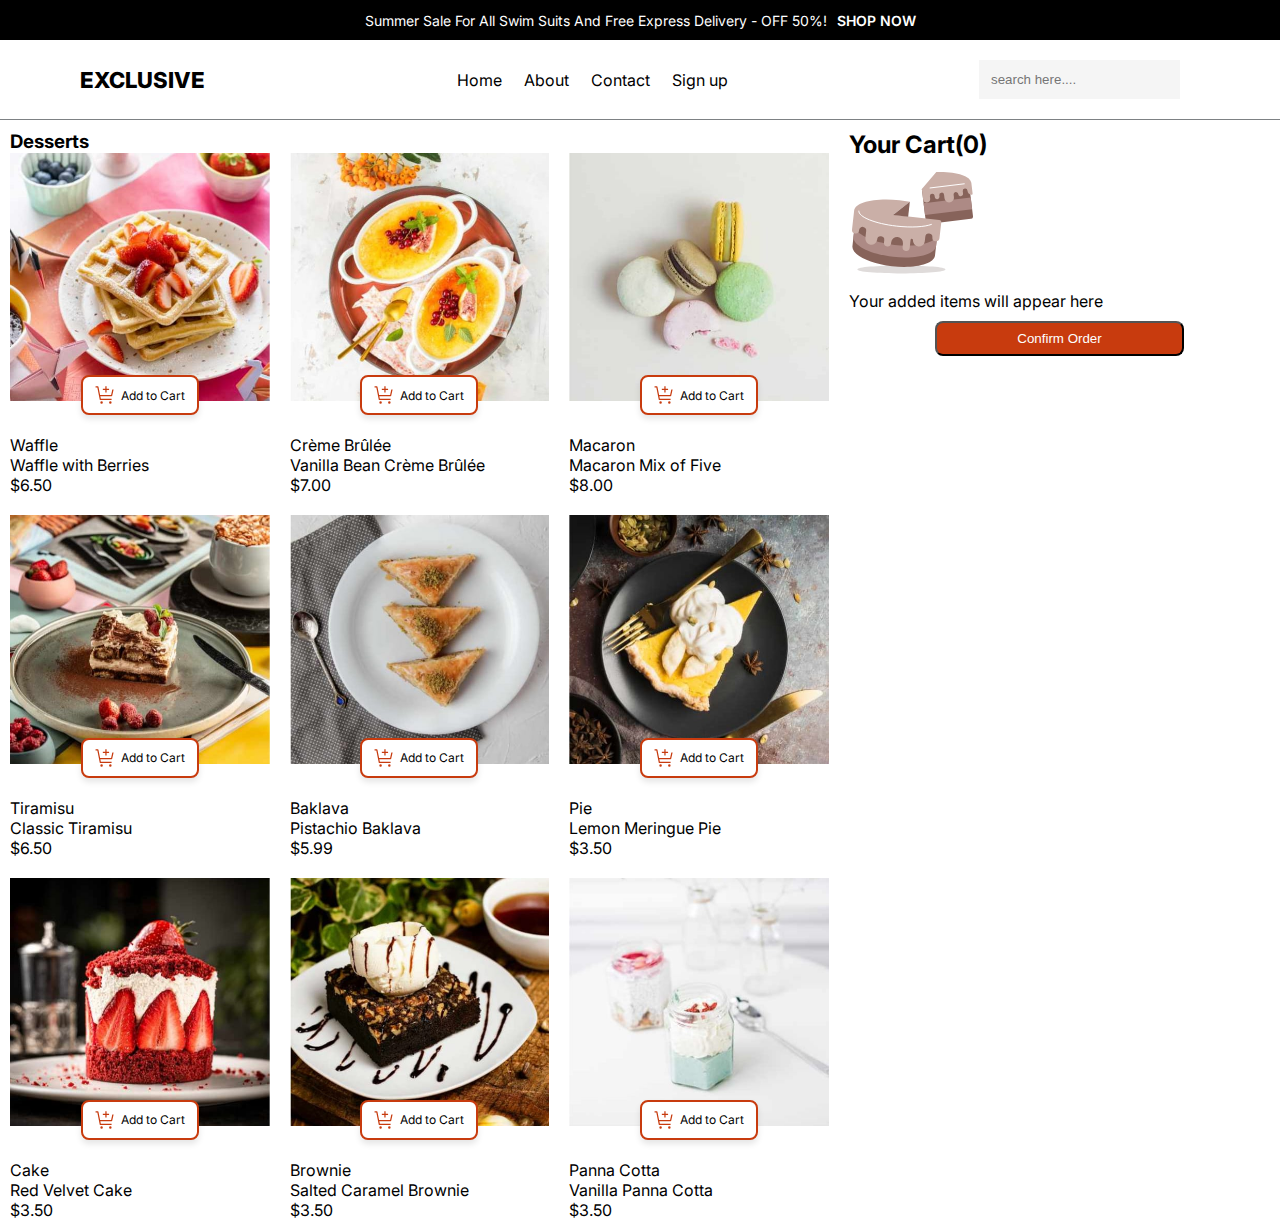
==== index.html @ 5d27e52f "delete item from cart and then update both the product ui and cart ui" ====
<!DOCTYPE html>
<html lang="en">

<head>
  <meta charset="UTF-8">
  <meta name="viewport" content="width=device-width, initial-scale=1.0">
  <link rel="stylesheet" href="https://cdnjs.cloudflare.com/ajax/libs/font-awesome/6.0.0-beta3/css/all.min.css">
  <link rel="stylesheet" href="./css/style.css" />
  <title>cartfull</title>
</head>

<body>
  <div class="top_nav">
    <div class="container top_nav_container">
      <div class="top_nav_wrapper">
        <p class="tap_nav_p">
          Summer Sale For All Swim Suits And Free Express Delivery - OFF 50%!
        </p>
        <a href="#" class="top_nav_link">SHOP NOW</a>
      </div>
    </div>
  </div>
  <nav class="nav">
    <div class="container nav_container">
      <a href="#" class="nav_logo">EXCLUSIVE</a>
      <ul class="nav_list">
        <li class="nav_item"><a href="/" class="nav_link">Home</a></li>
        <li class="nav_item"><a href="#" class="nav_link">About</a></li>
        <li class="nav_item"><a href="#" class="nav_link">Contact</a></li>
        <li class="nav_item">
          <a href="/sign-up.html" class="nav_link">Sign up</a>
        </li>
      </ul>
      <div class="nav_items">
        <form action="#" class="nav_form">
          <input type="text" class="nav_input" placeholder="search here...." />
          <img src="./image/search.png" alt="" class="nav_search" />
        </form>
        <img src="./image/heart.png" alt="" class="nav_heart" />
        <a href="/cart.html">
          <img src="./image/cart.png" alt="" class="nav_cart" />
        </a>
      </div>

      <!-- 
        <span class="hamburger">
          <svg
            xmlns="http://www.w3.org/2000/svg"
            fill="none"
            viewBox="0 0 24 24"
            stroke-width="1.5"
            stroke="currentColor"
            class="w-6 h-6">
            <path
              stroke-linecap="round"
              stroke-linejoin="round"
              d="M3.75 6.75h16.5M3.75 12h16.5m-16.5 5.25h16.5" />
          </svg>
        </span> -->

    </div>
  </nav>
  <section class="section">


    <div class="shop_container">

      <div class="product_container">

        <div class="product_container_header">
          <h3 class="container_title">
            Desserts
          </h3>
        </div>

        <div class="product-list">

        </div>


      </div>


      <div class="cart_container">

        <div class="empty_cart_display">
          <h2 class="empty_cart_heading">
            Your Cart(0)
          </h2>
          <img src="./assets/images/illustration-empty-cart.svg" alt="" class="empty_cart_image">
          <p class="empty_cart_note">
            Your added items will appear here
          </p>
        </div>

        <div class="checkout-container">

        </div>

        <div class="cart-display">
          <div class="cart-list-display">
          </div>

          <div class="cart-button">
            <button class="confirm-order-button">Confirm Order</button>
          </div>



        </div>



      </div>



    </div>

  </section>

  <script src="./js/script.js"></script>
</body>

</html>
---- css/style.css ----
@import url("https://fonts.googleapis.com/css2?family=Inter:wght@200;300;500;600;700;800;900&display=swap");
:root {
  --font-main: "Inter", sans-serif;
  --colo-primary: #c83b0e;
  --colo-dark-1: #000000;
  --colo-dark-2: #7d8184;
  --colo-white-1: #ffffff;
  --colo-white-2: #f5f5f5;
  --color-green: #00d656;
}

* {
  padding: 0px;
  margin: 0px;
  box-sizing: border-box;
}
html {
  font-size: 10px;
  /* 1 rem 10px */
}
body {
  font-family: var(--font-main);
  font-size: 1.6rem;
}
a {
  text-decoration: none;
}
ul {
  list-style: none;
}
.container {
  max-width: 114rem;
  margin: 0 auto;
  padding: 0rem 1rem;
}
.w-6 {
  width: 2rem;
  height: 2rem;
}
.h-6 {
  fill: rgb(239, 140, 1);
}
/* top_nav */
.top_nav {
  width: 100%;
  height: 4rem;
  background-color: var(--colo-dark-1);
}
.top_nav_container {
  width: 100%;
  height: 100%;
  display: flex;
  justify-content: center;
  align-items: center;
}
.top_nav_wrapper {
  display: flex;
  color: var(--colo-white-1);
}
.tap_nav_p {
  font-size: 1.4rem;
  font-weight: 400;
}
.top_nav_link {
  margin-left: 1rem;
  font-size: 1.4rem;
  font-weight: 600;
  color: var(--colo-white-1);
}
/* navbaar */
.nav {
  width: 100%;
  height: 8rem;
  border-bottom: 1px solid var(--colo-dark-2);
}
.nav_container {
  width: 100%;
  height: 100%;
  display: flex;
  justify-content: space-between;
  align-items: center;
}
.nav_list {
  display: flex;
}
.nav_items {
  display: flex;
}
.nav_logo {
  font-size: 2.2rem;
  font-weight: 800;
  color: var(--colo-dark-1);
}
.nav_item {
  margin: 0rem 0.5rem;
}
.nav_link {
  padding: 0.6rem;
  color: var(--colo-dark-1);
}
.nav_form {
  padding: 0.8rem;
  background-color: var(--colo-white-2);
  display: flex;
  align-items: center;
}
.nav_input {
  padding: 0.4rem;
  background-color: transparent;
  outline: none;
  border: none;
}
.nav_search {
  cursor: pointer;
}
.nav_items {
  display: flex;
  align-items: center;
}
.nav_heart {
  margin-left: 1rem;
  cursor: pointer;
}
.nav_cart {
  margin-left: 1rem;
  cursor: pointer;
}
/* shop_container */
.shop_container {
  display: flex;
  justify-content: space-between; /* Space between product and cart containers */
  align-items: flex-start; /* Align items to the top */
  gap: 20px; /* Add a consistent gap between the two containers */
  padding: 10px; /* Optional padding around the shop container */
  box-sizing: border-box; /* Prevent padding from affecting layout */
}

/* product_container */
.product_container {
  flex: 3; /* Use flex-grow to dynamically allocate width */
  max-width: 65%; /* Limit maximum width */
  box-sizing: border-box;
}

/* products grid */
.product-list {
  display: grid;
  grid-template-columns: repeat(3, 1fr); /* 3 equal columns */
  gap: 20px; /* Add spacing between cards */
}

/* cart_container */
.cart_container {
  flex: 1; /* Use flex-grow to dynamically allocate smaller width */
  max-width: 35%; /* Limit maximum width */
  box-sizing: border-box;
}

/* card_image */
.card_image {
  max-width: 100%;
  max-height: 100%;
  object-fit: contain; /* Maintain aspect ratio */
}
.card_top {
  position: relative; /* Allows positioning of the button inside */
  border-radius: 12px; /* Rounded corners */
  /* overflow: hidden; Ensures content respects the border-radius */
}

.card_notes {
  margin-top: 30px;
}
/* Common styles for cart controls wrapper */
.cart-controls {
  position: absolute;
  bottom: -10px;
  left: 50%;
  transform: translateX(-50%);
  display: flex;
  align-items: center;
  justify-content: center;
}

/* Cart default button */
.cart-default-btn {
  display: flex;
  align-items: center;
  justify-content: center;
  gap: 5px;
  border: 2px solid #c83b0e;
  border-radius: 8px;
  padding: 8px 12px;
  background-color: #ffffff;
  box-shadow: 0 4px 6px rgba(0, 0, 0, 0.1);
  cursor: pointer;
  width: max-content;
}

.cart-default-btn p {
  font-size: 12px;
}

.cart-display {
  display: flex;
  flex-direction: column;
  justify-items: center;
  align-items: center;
}

/* .cart-button  {
  width: 100%;
} */

.confirm-order-button {
  padding: 8px 80px;
  margin-top: 10px;
  border-radius: 8px;
  background-color: #c83b0e;
  color: var(--colo-white-1);
}

.remove-cart-item {
  cursor: pointer;
}

/* Quantity controls (initially hidden) */
.quantity-controls {
  display: none; /* Hide by default */
  border: 2px solid #c83b0e;
  border-radius: 8px;
  padding: 8px 12px;
  background-color: #ffffff;
  box-shadow: 0 4px 6px rgba(0, 0, 0, 0.1);
  align-items: center;
  justify-content: center;
  cursor: pointer;
  width: max-content;
}

.quantity-controls button {
  background-color: #c83b0e;
  color: #ffffff;
  border: none;
  border-radius: 4px;
  padding: 4px 8px;
  cursor: pointer;
}

.quantity-controls button:hover {
  background-color: #a12d0b;
}

.quantity-controls .quantity {
  margin: 0 8px;
  font-weight: bold;
  font-size: 16px;
  color: #333333;
}

/* cart container*/
.card-list {
  display: flex;
  justify-content: space-evenly;
  justify-items: center;
  align-items: center;
}

.cart-item-subtitles {
  display: flex;
  justify-items: center;
  align-items: center;
  gap: 5px;
}

.cart-item-image {
  max-width: 20%;
  max-height: 20%;
  object-fit: contain;
}
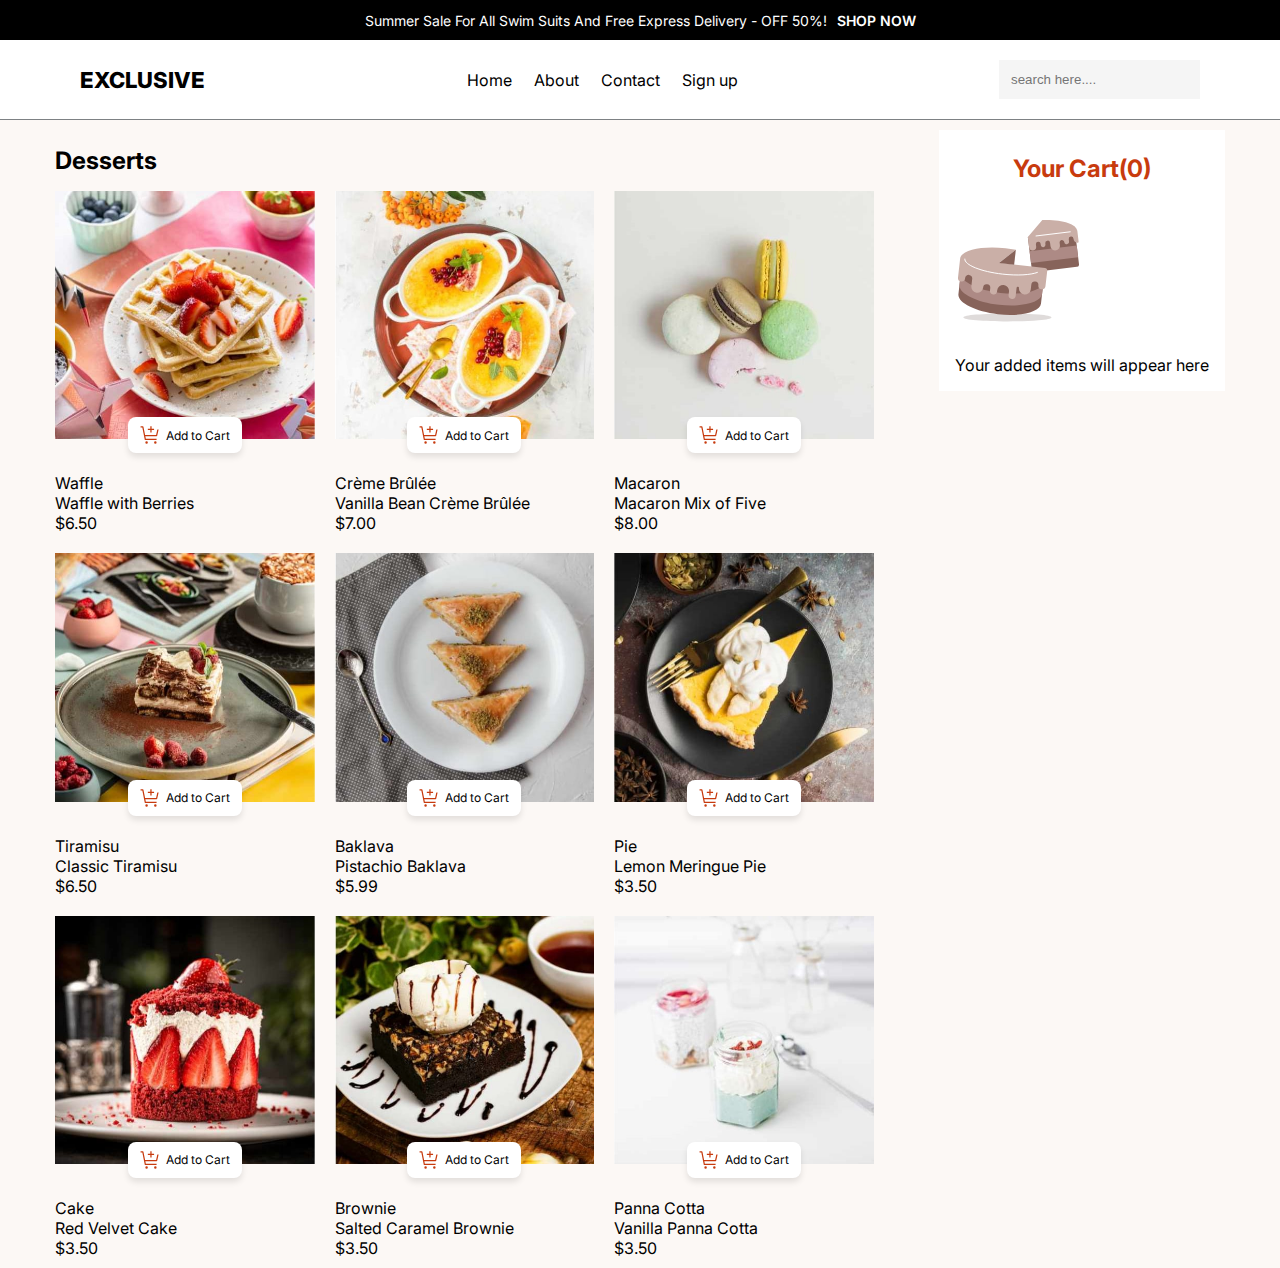
==== commit 74814708: "cart display/ check out modal implementation and design" ====
--- a/index.html
+++ b/index.html
@@ -34,11 +34,11 @@
       <div class="nav_items">
         <form action="#" class="nav_form">
           <input type="text" class="nav_input" placeholder="search here...." />
-          <img src="./image/search.png" alt="" class="nav_search" />
+          <!-- <img src="./image/search.png" alt="" class="nav_search" /> -->
         </form>
-        <img src="./image/heart.png" alt="" class="nav_heart" />
+        <!-- <img src="./image/heart.png" alt="" class="nav_heart" /> -->
         <a href="/cart.html">
-          <img src="./image/cart.png" alt="" class="nav_cart" />
+          <!-- <img src="./image/cart.png" alt="" class="nav_cart" /> -->
         </a>
       </div>
 
@@ -68,9 +68,9 @@
       <div class="product_container">
 
         <div class="product_container_header">
-          <h3 class="container_title">
+          <h2 class="product_container_header_title">
             Desserts
-          </h3>
+          </h2>
         </div>
 
         <div class="product-list">
@@ -93,15 +93,45 @@
           </p>
         </div>
 
-        <div class="checkout-container">
+        <!-- Modal Overlay -->
+        <div class="modal-overlay" id="checkoutModal">
+          <div class="confirmation-modal">
+            <img src="./assets/images/icon-order-confirmed.svg" alt="">
+            <h1>Order Confirmed</h1>
+            <p>We hope you enjoy your food</p>
+
+            <div class="modal-content-container">
+              <div class="modal-content">
+                <div class="checkout-container"></div>
+              </div>
+              <div class="checkout-modal-total-amount"></div>
+            </div>
+
+            <button class="close-modal-btn">Start New Order</button>
+
+          </div>
 
         </div>
 
+
+
         <div class="cart-display">
+
+          <div class="cart-heading"></div>
           <div class="cart-list-display">
           </div>
 
+          <div class="cart-total-amount">
+
+          </div>
+
+          <div class="delivery-info">
+            <img src="./assets/images/icon-carbon-neutral.svg" alt="">
+            <p>This is a carbon-neutral delivery</p>
+          </div>
+
           <div class="cart-button">
+
             <button class="confirm-order-button">Confirm Order</button>
           </div>
 
--- a/css/style.css
+++ b/css/style.css
@@ -7,6 +7,7 @@
   --colo-white-1: #ffffff;
   --colo-white-2: #f5f5f5;
   --color-green: #00d656;
+  --color-background: #fcf8f5;
 }
 
 * {
@@ -127,8 +128,9 @@
 }
 /* shop_container */
 .shop_container {
-  display: flex;
-  justify-content: space-between; /* Space between product and cart containers */
+  background-color: var(--color-background);
+  display: flex;
+  justify-content: space-evenly; /* Space between product and cart containers */
   align-items: flex-start; /* Align items to the top */
   gap: 20px; /* Add a consistent gap between the two containers */
   padding: 10px; /* Optional padding around the shop container */
@@ -142,6 +144,10 @@
   box-sizing: border-box;
 }
 
+.product_container_header {
+  padding: 16px 0px;
+}
+
 /* products grid */
 .product-list {
   display: grid;
@@ -149,9 +155,27 @@
   gap: 20px; /* Add spacing between cards */
 }
 
+.empty_cart_display {
+  width: 100%;
+  display: flex;
+  justify-items: center;
+  flex-direction: column;
+  padding: 16px;
+  background-color: var(--colo-white-1);
+}
+
+.empty_cart_image {
+  padding: 16px 0px;
+}
+
+.empty_cart_heading {
+  margin: 8px auto;
+  color: var(--colo-primary);
+}
+
 /* cart_container */
 .cart_container {
-  flex: 1; /* Use flex-grow to dynamically allocate smaller width */
+  /* flex: 1; Use flex-grow to dynamically allocate smaller width */
   max-width: 35%; /* Limit maximum width */
   box-sizing: border-box;
 }
@@ -166,6 +190,19 @@
   position: relative; /* Allows positioning of the button inside */
   border-radius: 12px; /* Rounded corners */
   /* overflow: hidden; Ensures content respects the border-radius */
+}
+
+.cart-heading {
+  color: var(--colo-primary);
+  padding: 8px 0px;
+}
+
+.cart-total-amount {
+  display: flex;
+  justify-content: space-between;
+  justify-items: center;
+  width: 100%;
+  /* padding: 0px 16px; */
 }
 
 .card_notes {
@@ -188,13 +225,13 @@
   align-items: center;
   justify-content: center;
   gap: 5px;
-  border: 2px solid #c83b0e;
+  /* border: 2px solid #c83b0e; */
   border-radius: 8px;
   padding: 8px 12px;
   background-color: #ffffff;
   box-shadow: 0 4px 6px rgba(0, 0, 0, 0.1);
   cursor: pointer;
-  width: max-content;
+  width: 100%;
 }
 
 .cart-default-btn p {
@@ -202,10 +239,25 @@
 }
 
 .cart-display {
+  width: 100%;
   display: flex;
   flex-direction: column;
-  justify-items: center;
-  align-items: center;
+  padding: 16px;
+
+  /* justify-items: center; */
+  /* align-items: center; */
+  background-color: var(--colo-white-1);
+  /* padding: 16px 0px; */
+  /* margin: 8px 50px; */
+}
+
+.delivery-info {
+  display: flex;
+  justify-content: center;
+  justify-items: center;
+  align-items: center;
+  gap: 5px;
+  margin: 16px auto;
 }
 
 /* .cart-button  {
@@ -213,11 +265,14 @@
 } */
 
 .confirm-order-button {
-  padding: 8px 80px;
-  margin-top: 10px;
+  padding: 8px 0px;
+  width: 100%;
+  /* margin-top: 10px; */
   border-radius: 8px;
   background-color: #c83b0e;
   color: var(--colo-white-1);
+  font-weight: bold;
+  border: none;
 }
 
 .remove-cart-item {
@@ -227,15 +282,18 @@
 /* Quantity controls (initially hidden) */
 .quantity-controls {
   display: none; /* Hide by default */
-  border: 2px solid #c83b0e;
+  /* border: 2px solid #c83b0e; */
   border-radius: 8px;
   padding: 8px 12px;
+  /* color: #ffffff; */
+  gap: 16px;
   background-color: #ffffff;
   box-shadow: 0 4px 6px rgba(0, 0, 0, 0.1);
   align-items: center;
   justify-content: center;
   cursor: pointer;
-  width: max-content;
+  width: 100%;
+  background-color: #c83b0e;
 }
 
 .quantity-controls button {
@@ -255,22 +313,43 @@
   margin: 0 8px;
   font-weight: bold;
   font-size: 16px;
-  color: #333333;
+  color: #ffffff;
 }
 
 /* cart container*/
 .card-list {
   display: flex;
-  justify-content: space-evenly;
-  justify-items: center;
-  align-items: center;
+  justify-content: space-between;
+  border-bottom: 1px solid var(--colo-white-2);
+
+  /* padding-top: 16px; */
+  margin-bottom: 16px;
+
+  /* display: flex;
+  justify-items: center;
+  align-items: center; */
+}
+
+.cart-list-display {
+  width: 100%;
+  /* background-color: var(--colo-white-1); */
 }
 
 .cart-item-subtitles {
-  display: flex;
-  justify-items: center;
-  align-items: center;
-  gap: 5px;
+  padding: 5px 0px;
+  display: flex;
+  justify-items: center;
+  align-items: center;
+  gap: 16px;
+  font-size: 12px;
+}
+
+.cart-item-subtitle-1 {
+  color: var(--colo-primary);
+}
+
+.cart-item-subtitle-2 {
+  color: dimgray;
 }
 
 .cart-item-image {
@@ -278,3 +357,99 @@
   max-height: 20%;
   object-fit: contain;
 }
+
+/* Modal Overlay */
+.modal-overlay {
+  display: none; /* Hidden by default */
+  position: fixed;
+  top: 0;
+  left: 0;
+  width: 100%;
+  height: 100%;
+  background-color: rgba(0, 0, 0, 0.7); /* Semi-transparent black background */
+  justify-content: center;
+  align-items: center;
+  z-index: 1000; /* Ensure it's on top of other elements */
+}
+
+/* Modal Content */
+
+.confirmation-modal {
+  background-color: #fff;
+  padding: 20px;
+  border-radius: 10px;
+  /* width: 100%; */
+  max-width: 400px;
+  max-height: 90vh;
+  box-shadow: 0 4px 8px rgba(0, 0, 0, 0.2);
+}
+
+.modal-content-container {
+  background-color: var(--color-background);
+  border-radius: 8px;
+  padding: 16px;
+}
+
+.confirmation-modal p {
+  padding: 8px 0px;
+}
+.confirmation-modal h1 {
+  padding: 8px 0px;
+}
+
+.modal-content {
+  padding: 24px;
+  max-height: 40vh;
+  overflow-y: auto; /* Enable scrolling if content is too long */
+}
+
+/* Modal Title */
+.modal-content h2 {
+  margin-bottom: 20px;
+  font-size: 24px;
+  color: #333;
+}
+
+/* Close Button */
+.close-modal-btn {
+  display: block;
+  margin: 20px auto 0;
+  padding: 10px 50px;
+  background-color: var(--colo-primary);
+  color: #fff;
+  border: none;
+  border-radius: 5px;
+  cursor: pointer;
+  font-weight: bold;
+  /* font-size: 16px; */
+}
+
+.close-modal-btn:hover {
+  background-color: #ff6b81;
+}
+
+/* Checkout Container */
+.checkout-container {
+  display: flex;
+  flex-direction: column;
+  /* justify-items: center;
+  justify-content: center;
+  gap: 15px; */
+}
+
+.checkout-list-modal {
+  display: flex;
+  justify-content: space-between;
+  justify-items: center;
+  align-items: center;
+  border-bottom: 1px solid var(--colo-white-2);
+
+  /* padding-top: 16px; */
+  margin-bottom: 8px;
+}
+
+.checkout-modal-total-amount {
+  margin-top: 8px;
+  display: flex;
+  justify-content: space-between;
+}
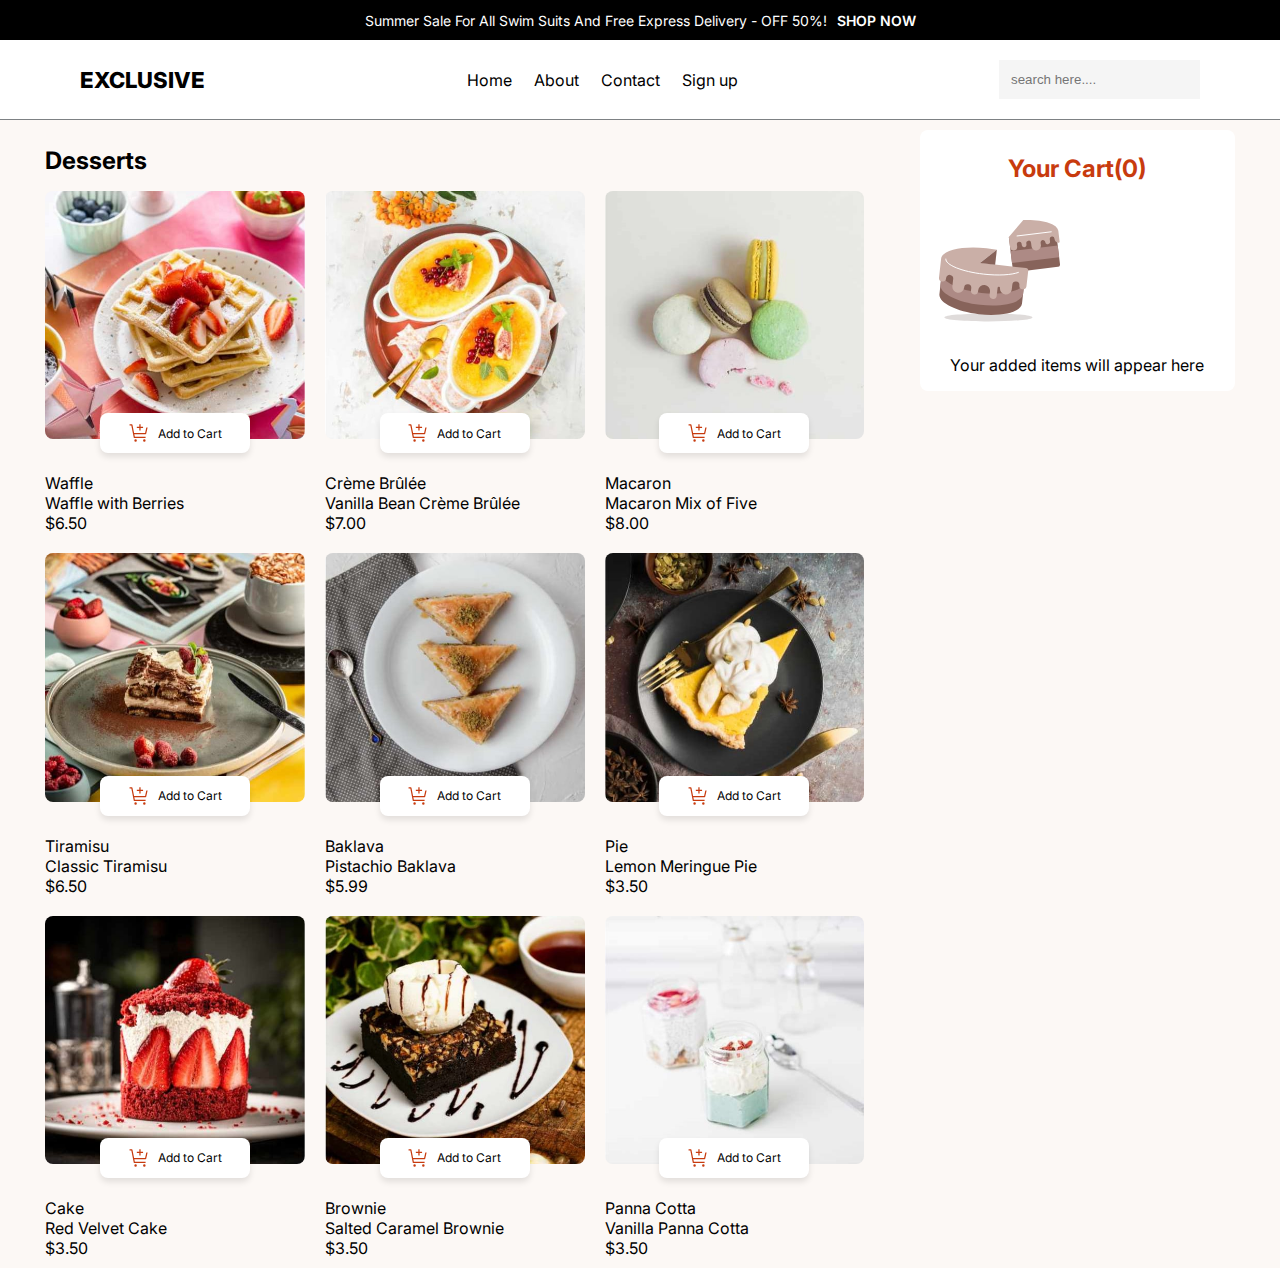
==== commit dc01e6e5: "cart display code update" ====
--- a/index.html
+++ b/index.html
@@ -125,10 +125,10 @@
 
           </div>
 
-          <div class="delivery-info">
+          <!-- <div class="delivery-info">
             <img src="./assets/images/icon-carbon-neutral.svg" alt="">
             <p>This is a carbon-neutral delivery</p>
-          </div>
+          </div> -->
 
           <div class="cart-button">
 
--- a/css/style.css
+++ b/css/style.css
@@ -151,11 +151,12 @@
 /* products grid */
 .product-list {
   display: grid;
-  grid-template-columns: repeat(3, 1fr); /* 3 equal columns */
+  /* grid-template-columns: repeat(3, 1fr); 3 equal columns */
   gap: 20px; /* Add spacing between cards */
 }
 
 .empty_cart_display {
+  border-radius: 8px;
   width: 100%;
   display: flex;
   justify-items: center;
@@ -176,8 +177,9 @@
 /* cart_container */
 .cart_container {
   /* flex: 1; Use flex-grow to dynamically allocate smaller width */
-  max-width: 35%; /* Limit maximum width */
+  /* Limit maximum width */
   box-sizing: border-box;
+  width: 25%;
 }
 
 /* card_image */
@@ -203,6 +205,10 @@
   justify-items: center;
   width: 100%;
   /* padding: 0px 16px; */
+}
+
+.card_image {
+  border-radius: 8px;
 }
 
 .card_notes {
@@ -221,17 +227,23 @@
 
 /* Cart default button */
 .cart-default-btn {
-  display: flex;
-  align-items: center;
-  justify-content: center;
-  gap: 5px;
+  display: none; /* Hide by default */
   /* border: 2px solid #c83b0e; */
   border-radius: 8px;
-  padding: 8px 12px;
+  /* padding: 8px 12px; */
+  /* color: #ffffff; */
+  gap: 8px;
   background-color: #ffffff;
   box-shadow: 0 4px 6px rgba(0, 0, 0, 0.1);
-  cursor: pointer;
-  width: 100%;
+  align-items: center;
+  justify-content: center;
+  cursor: pointer;
+  flex: 0 0 auto; /* Prevent flex-grow and flex-shrink */
+  width: 150px; /* Set a fixed width */
+  padding: 10px; /* Add padding for better appearance */
+  text-align: center;
+  /* width: 100%; */
+  /* background-color: #c83b0e; */
 }
 
 .cart-default-btn p {
@@ -284,7 +296,7 @@
   display: none; /* Hide by default */
   /* border: 2px solid #c83b0e; */
   border-radius: 8px;
-  padding: 8px 12px;
+  /* padding: 8px 12px; */
   /* color: #ffffff; */
   gap: 16px;
   background-color: #ffffff;
@@ -292,8 +304,12 @@
   align-items: center;
   justify-content: center;
   cursor: pointer;
-  width: 100%;
+  /* width: 100%; */
   background-color: #c83b0e;
+  flex: 0 0 auto; /* Prevent flex-grow and flex-shrink */
+  width: 150px; /* Set a fixed width */
+  padding: 8px; /* Add padding for better appearance */
+  text-align: center;
 }
 
 .quantity-controls button {
@@ -310,7 +326,7 @@
 }
 
 .quantity-controls .quantity {
-  margin: 0 8px;
+  /* margin: 0 8px; */
   font-weight: bold;
   font-size: 16px;
   color: #ffffff;
@@ -453,3 +469,50 @@
   display: flex;
   justify-content: space-between;
 }
+
+@media (min-width: 600px) {
+}
+
+@media (min-width: 900px) {
+  .product-list {
+    grid-template-columns: repeat(3, 1fr); /* 3 columns on larger screens */
+  }
+}
+@media (max-width: 420px) {
+  .shop_container {
+    flex-direction: column;
+    align-items: center;
+    /* width: 100%; */
+  }
+  .cart_container {
+    max-width: 100%;
+  }
+  /* 
+
+  .cart-list-display {
+    width: 100%;
+  } */
+}
+
+@media (max-width: 660px) {
+  .shop_container {
+    flex-direction: column;
+    align-items: center;
+    /* width: 100%; */
+  }
+  /* .cart_container {
+    max-width: 100%;
+  } */
+  .nav_items {
+    display: none;
+  }
+
+  .cart_container {
+    width: 70%;
+  }
+}
+@media (max-width: 480px) {
+  .nav_list {
+    display: none;
+  }
+}
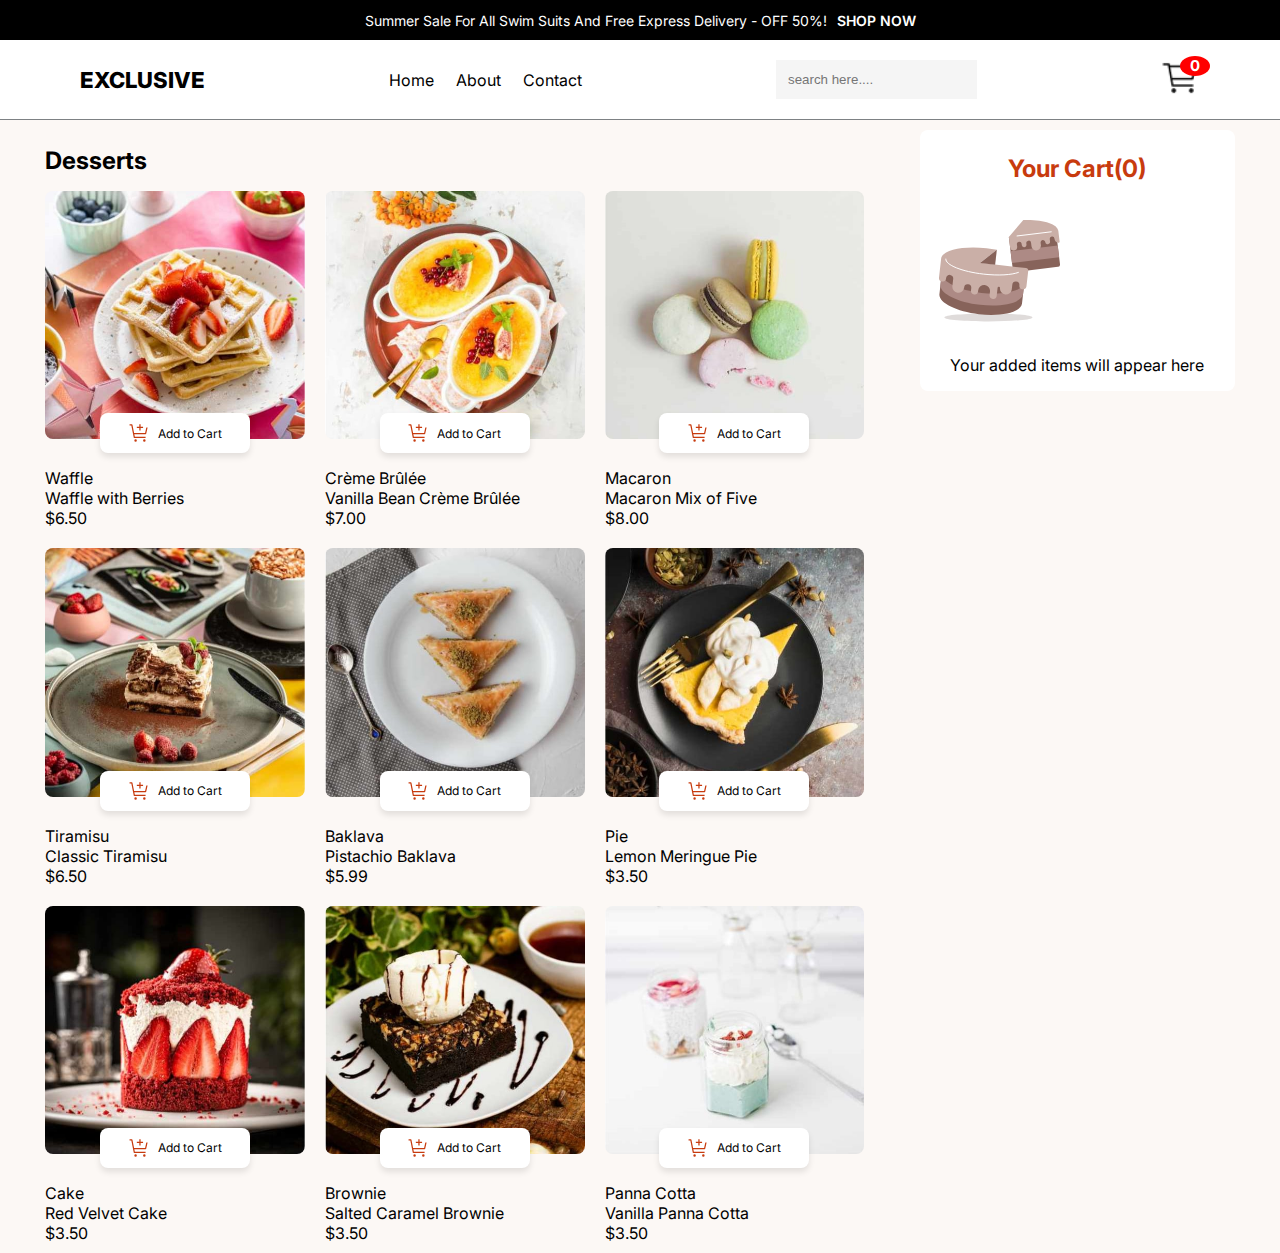
==== commit 10b58349: "cart display code update" ====
--- a/index.html
+++ b/index.html
@@ -28,7 +28,7 @@
         <li class="nav_item"><a href="#" class="nav_link">About</a></li>
         <li class="nav_item"><a href="#" class="nav_link">Contact</a></li>
         <li class="nav_item">
-          <a href="/sign-up.html" class="nav_link">Sign up</a>
+          <!-- <a href="/sign-up.html" class="nav_link">Sign up</a> -->
         </li>
       </ul>
       <div class="nav_items">
@@ -37,9 +37,10 @@
           <!-- <img src="./image/search.png" alt="" class="nav_search" /> -->
         </form>
         <!-- <img src="./image/heart.png" alt="" class="nav_heart" /> -->
-        <a href="/cart.html">
-          <!-- <img src="./image/cart.png" alt="" class="nav_cart" /> -->
-        </a>
+
+      </div>
+      <div class="nav-cart-image">
+       
       </div>
 
       <!-- 
--- a/css/style.css
+++ b/css/style.css
@@ -70,6 +70,10 @@
 }
 /* navbaar */
 .nav {
+  background-color: #ffffff;
+  position: sticky; /* Make the navbar sticky */
+  top: 0; /* Stick to the top of the viewport */
+  z-index: 1000; /* Ensure the navbar stays on top of other content */
   width: 100%;
   height: 8rem;
   border-bottom: 1px solid var(--colo-dark-2);
@@ -123,9 +127,34 @@
   cursor: pointer;
 }
 .nav_cart {
+  width: 40px;
+  height: auto;
   margin-left: 1rem;
   cursor: pointer;
 }
+
+.nav-cart-image {
+  position: relative;
+  display: inline-block;
+}
+
+.cart-counter {
+  position: absolute;
+  top: -2px;
+  right: -10px;
+  background-color: red;
+  color: white;
+  border-radius: 100%;
+  padding: 10px 10px;
+  font-size: 15px;
+  font-weight: bold;
+  display: flex;
+  align-items: center;
+  justify-content: center;
+  min-width: 10px;
+  height: 10px;
+}
+
 /* shop_container */
 .shop_container {
   background-color: var(--color-background);
@@ -204,6 +233,7 @@
   justify-content: space-between;
   justify-items: center;
   width: 100%;
+  margin: 8px 0px;
   /* padding: 0px 16px; */
 }
 
@@ -212,7 +242,7 @@
 }
 
 .card_notes {
-  margin-top: 30px;
+  margin-top: 25px;
 }
 /* Common styles for cart controls wrapper */
 .cart-controls {
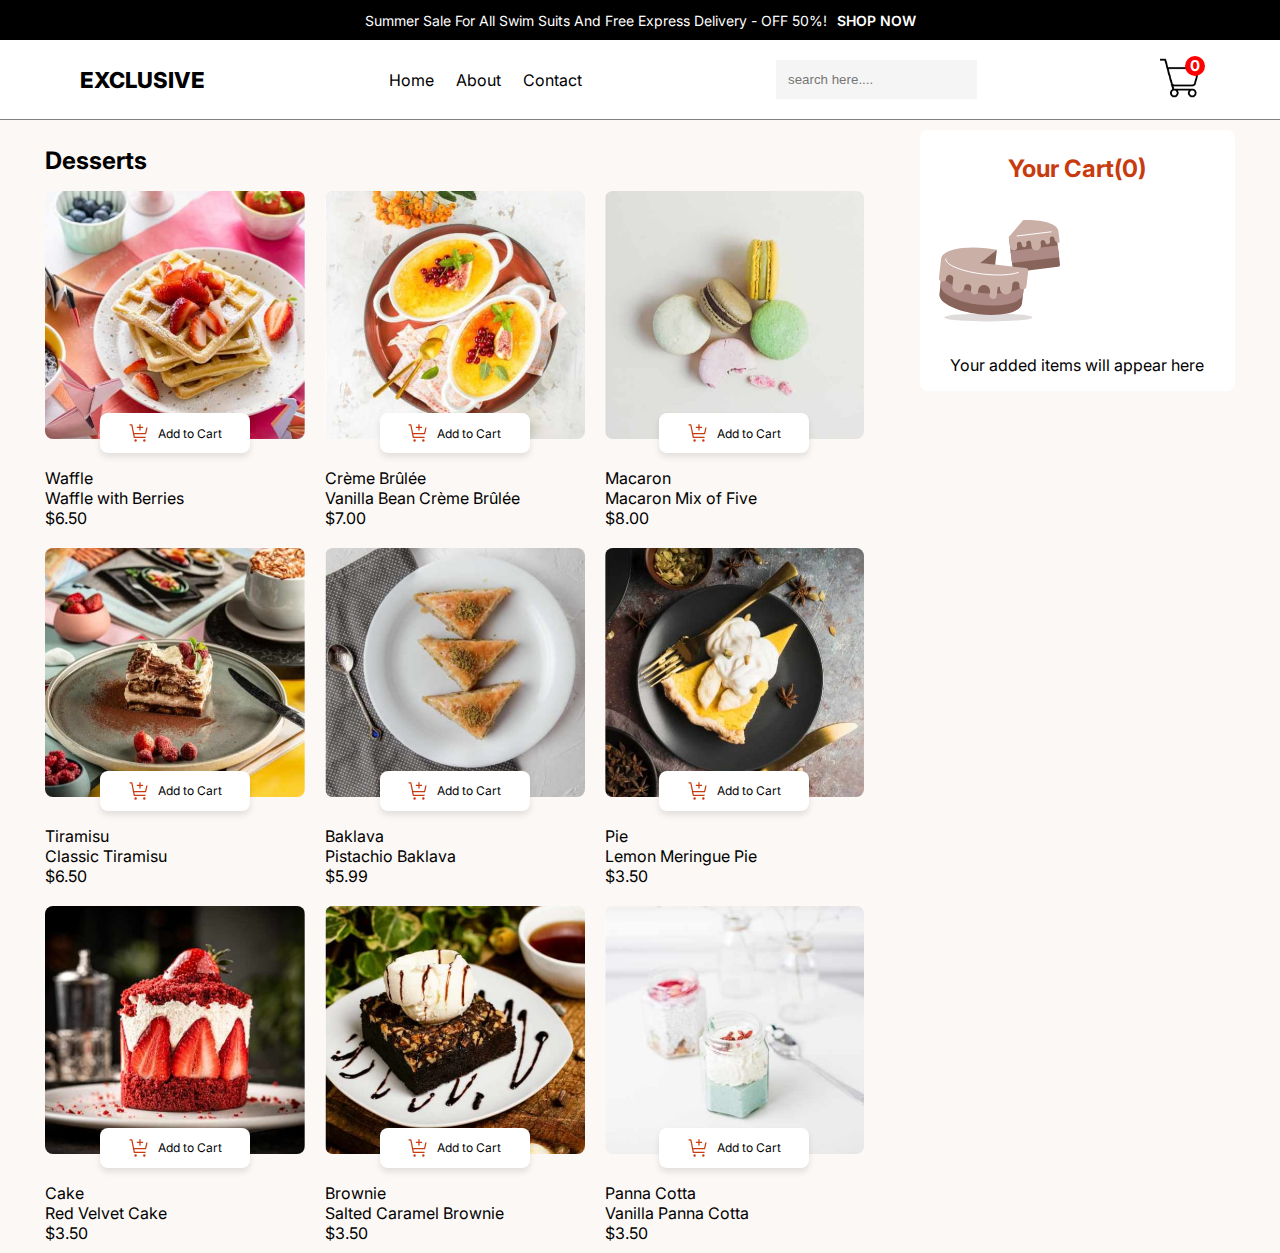
==== commit 2b4801eb: "cart display code update" ====
--- a/index.html
+++ b/index.html
@@ -84,6 +84,8 @@
 
       <div class="cart_container">
 
+        
+
         <div class="empty_cart_display">
           <h2 class="empty_cart_heading">
             Your Cart(0)
@@ -145,6 +147,9 @@
       </div>
 
 
+    
+
+
 
     </div>
 
--- a/css/style.css
+++ b/css/style.css
@@ -144,15 +144,16 @@
   right: -10px;
   background-color: red;
   color: white;
-  border-radius: 100%;
+  border-radius: 50%;
   padding: 10px 10px;
   font-size: 15px;
   font-weight: bold;
   display: flex;
   align-items: center;
   justify-content: center;
-  min-width: 10px;
-  height: 10px;
+  width: 20px;
+  height: 20px;
+  margin-right: 5px;
 }
 
 /* shop_container */
@@ -307,7 +308,7 @@
 } */
 
 .confirm-order-button {
-  padding: 8px 0px;
+  padding: 10px 0px;
   width: 100%;
   /* margin-top: 10px; */
   border-radius: 8px;
@@ -500,9 +501,6 @@
   justify-content: space-between;
 }
 
-@media (min-width: 600px) {
-}
-
 @media (min-width: 900px) {
   .product-list {
     grid-template-columns: repeat(3, 1fr); /* 3 columns on larger screens */
@@ -525,6 +523,9 @@
 }
 
 @media (max-width: 660px) {
+  /* .cart-display {
+    display: none;
+  } */
   .shop_container {
     flex-direction: column;
     align-items: center;
@@ -537,8 +538,17 @@
     display: none;
   }
 
+  .confirmation-modal {
+    margin: 0px 20px;
+  }
+
+  .nav-cart-image {
+    margin-right: 16px;
+  }
+
   .cart_container {
     width: 70%;
+    /* display: none; */
   }
 }
 @media (max-width: 480px) {
